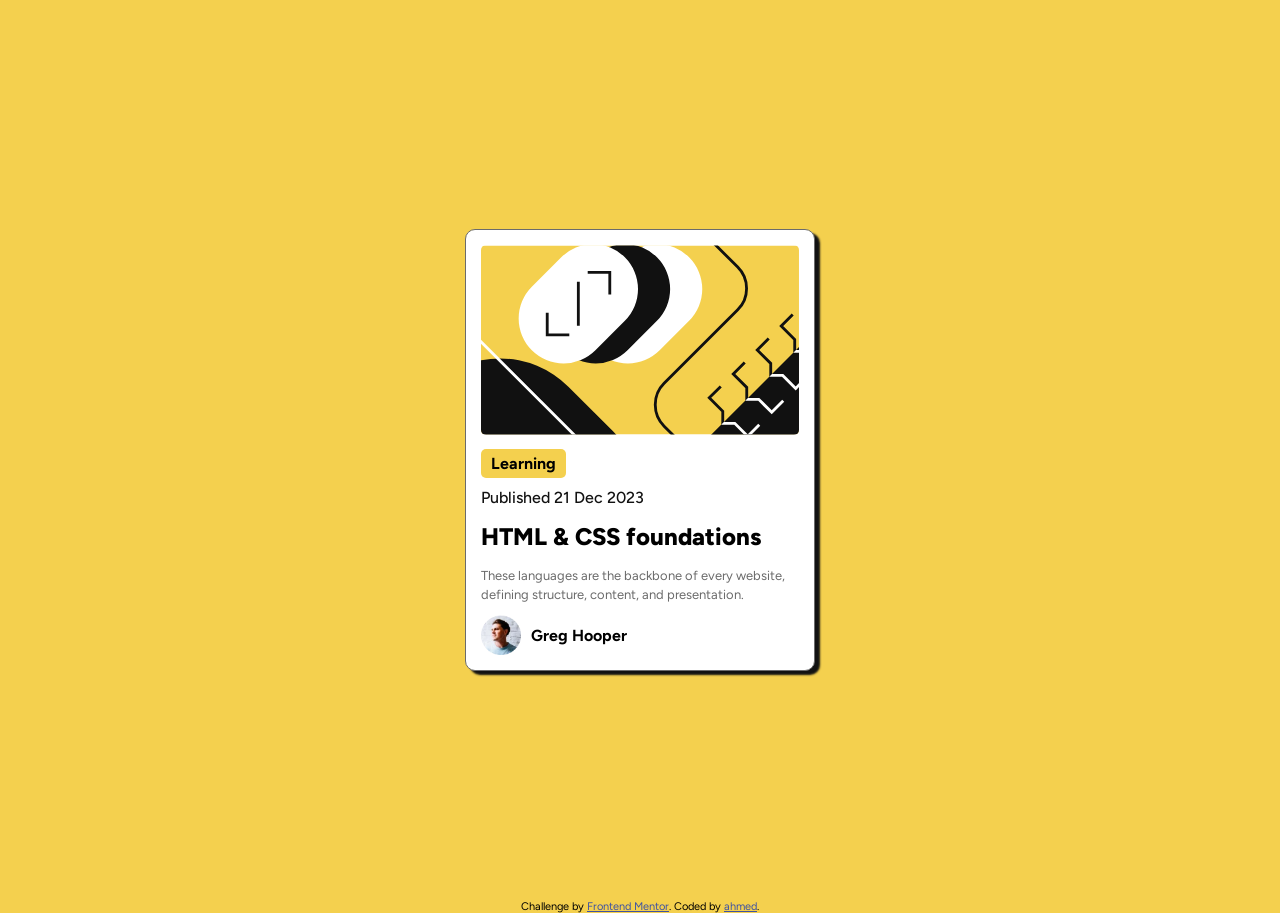
==== index.html @ e4401456 "Update project files" ====
<!DOCTYPE html>
<html lang="en">
<head>
  <meta charset="UTF-8">
  <meta name="viewport" content="width=device-width, initial-scale=1.0"> <!-- displays site properly based on user's device -->

  <link rel="icon" type="image/png" sizes="32x32" href="./assets/images/favicon-32x32.png">
  <link rel="stylesheet" href="assets/css/main.css">
  <link rel="preconnect" href="https://fonts.googleapis.com">
  <link rel="preconnect" href="https://fonts.gstatic.com" crossorigin>
  <link
    href="https://fonts.googleapis.com/css2?family=Figtree:ital,wght@0,300..900;1,300..900&family=Lexend:wght@100..900&family=Open+Sans:ital,wght@0,300..800;1,300..800&display=swap"
    rel="stylesheet">
  <title>Frontend Mentor | Blog preview card</title>

  <!-- Feel free to remove these styles or customise in your own stylesheet 👍 -->
  <style>
    .attribution { font-size: 11px; text-align: center; }
    .attribution a { color: hsl(228, 45%, 44%); }
  </style>
</head>
<body>
  <section class="container">
    <div class="card">
      <img src="assets/images/illustration-article.svg" alt="">
      <span class="btn">Learning</span>
      <span class="date">Published 21 Dec 2023</span>
      <h1>HTML & CSS foundations</h1>
      <p>
        These languages are the backbone of every website, defining structure, content, and presentation.
      </p>
      <div class="profile">
        <img src="assets/images/image-avatar.webp" alt="">
        <span class="name">Greg Hooper</span>
      </div>
    </div>
  </section>
  

  



  
  
  <div class="attribution">
    Challenge by <a href="https://www.frontendmentor.io?ref=challenge" target="_blank">Frontend Mentor</a>. 
    Coded by <a href="#">ahmed</a>.
  </div>
</body>
</html>
---- assets/css/main.css ----
:root {
  --bg:hsl(47, 88%, 63%);
  --White: hsl(0, 0%, 100%);
  --gray:hsl(0, 0%, 42%);
  --black:hsl(0, 0%, 7%);
  --font-size:16px;
}
* {
  box-sizing: border-box;
  margin: 0;
  padding: 0;
}
body {
  background-color: var(--bg);
  font-family: "Figtree", sans-serif;
}
.container {
  padding-left: 15px;
  padding-right: 15px;
  min-height: 100vh;
  display: grid;
  place-items: center;
}
.container .card {
  max-width: 350px;
  padding: 15px;
  background-color: var(--White);
  border-radius: 10px;
  border: 1px solid var(--gray);
  box-shadow: 5px 4px 2px var(--black);
}
.container .card img {
  max-width: 100%;
  margin-bottom: 10px;
  border-radius: 5px;
}
.container .card .btn {
  display: inline-block;
  padding:5px 10px;
  border-radius: 5px;
  background-color: var(--bg);
  font-weight: 700;
  margin-bottom: 10px;
}
.container .card .date {
  display: block;
  color: var(--black);
  font-weight: 500;
}
.container .card h1 {
  margin: 15px 0;
  font-weight: 800;
  font-size: 1.5rem;
}
@media (max-width: 767px) {
  .container .card h1 {
    font-size: 20px;
  }
}
.container .card p {
  font-size: 13px;
  color: var(--gray);
  line-height: 1.5;
  margin-bottom: 10px;
}
.container .card .profile {
  display: flex;
  align-items: center;
  gap: 10px;
}
.container .card .profile .name {
  font-weight: 700;
}
.container .card .profile img {
  width:40px;
  display: block;
  margin: 0;
}
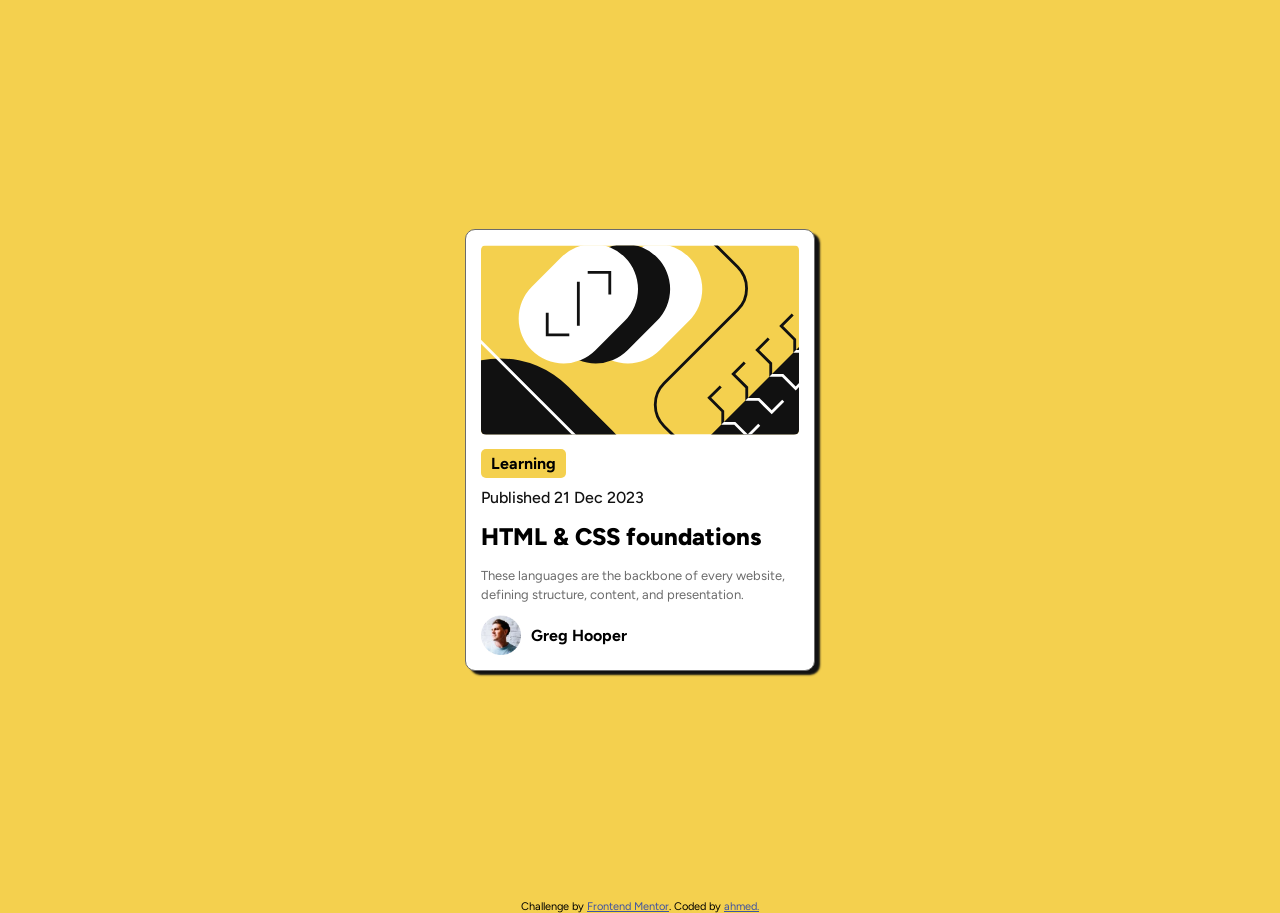
==== commit c7879e01: "Update project files" ====
--- a/index.html
+++ b/index.html
@@ -45,7 +45,9 @@
   
   <div class="attribution">
     Challenge by <a href="https://www.frontendmentor.io?ref=challenge" target="_blank">Frontend Mentor</a>. 
-    Coded by <a href="#">ahmed</a>.
+    Coded by <a href="https://github.com/ahmednasri32" target="_blank">
+      ahmed.
+    </a>
   </div>
 </body>
 </html>
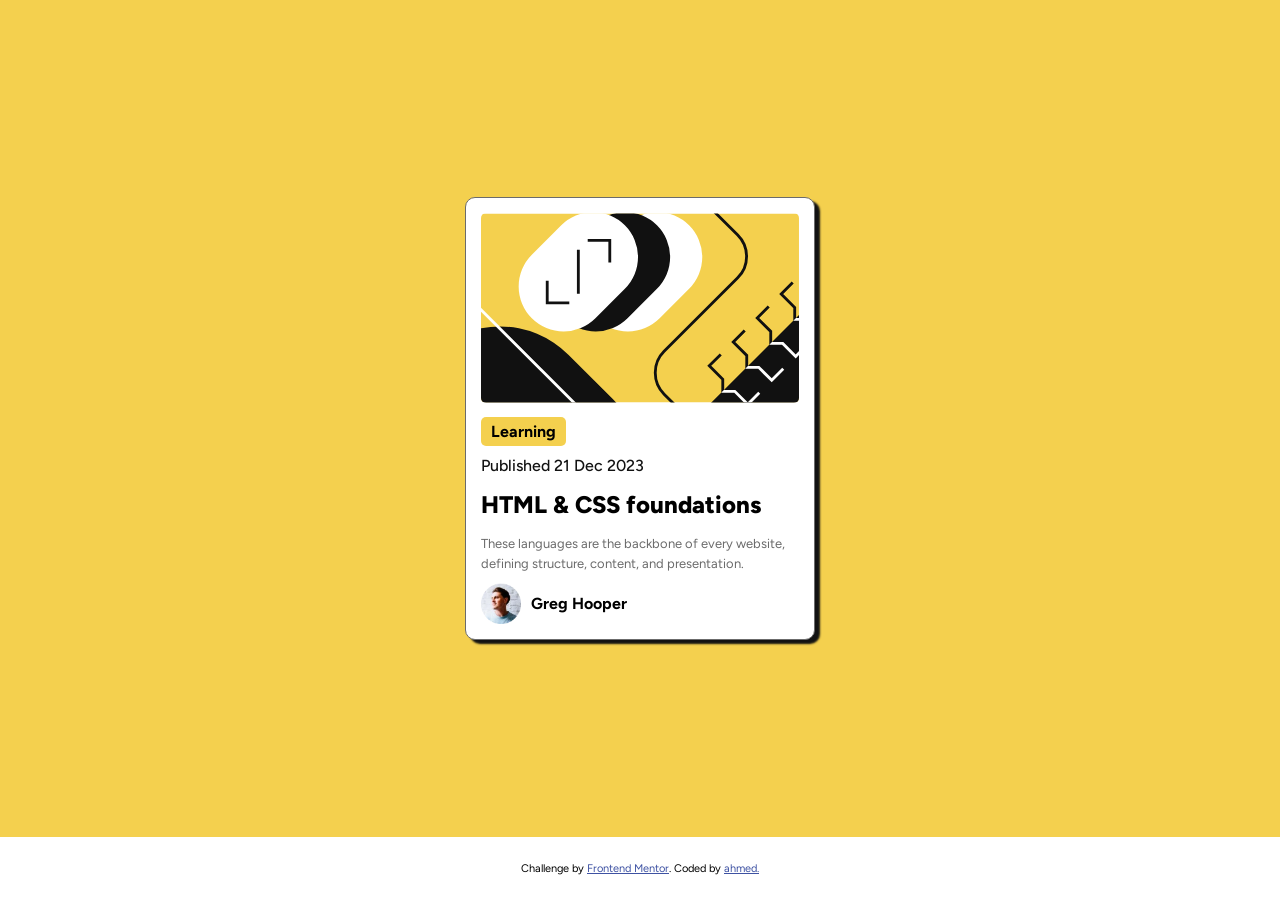
==== commit 5206ade1: "Update project files" ====
--- a/index.html
+++ b/index.html
@@ -35,19 +35,13 @@
       </div>
     </div>
   </section>
-  
-
-  
-
-
-
-  
-  
-  <div class="attribution">
-    Challenge by <a href="https://www.frontendmentor.io?ref=challenge" target="_blank">Frontend Mentor</a>. 
-    Coded by <a href="https://github.com/ahmednasri32" target="_blank">
-      ahmed.
-    </a>
-  </div>
+  <footer>
+    <div class="attribution">
+      Challenge by <a href="https://www.frontendmentor.io?ref=challenge" target="_blank">Frontend Mentor</a>.
+      Coded by <a href="https://github.com/ahmednasri32" target="_blank">
+        ahmed.
+      </a>
+    </div>
+  </footer>
 </body>
 </html>
--- a/assets/css/main.css
+++ b/assets/css/main.css
@@ -17,7 +17,7 @@
 .container {
   padding-left: 15px;
   padding-right: 15px;
-  min-height: 100vh;
+  min-height: calc(100vh - 63px);
   display: grid;
   place-items: center;
 }
@@ -76,3 +76,8 @@
   display: block;
   margin: 0;
 }
+/* footer  */
+footer {
+  padding: 25px 0;
+  background-color: var(--White);
+}
